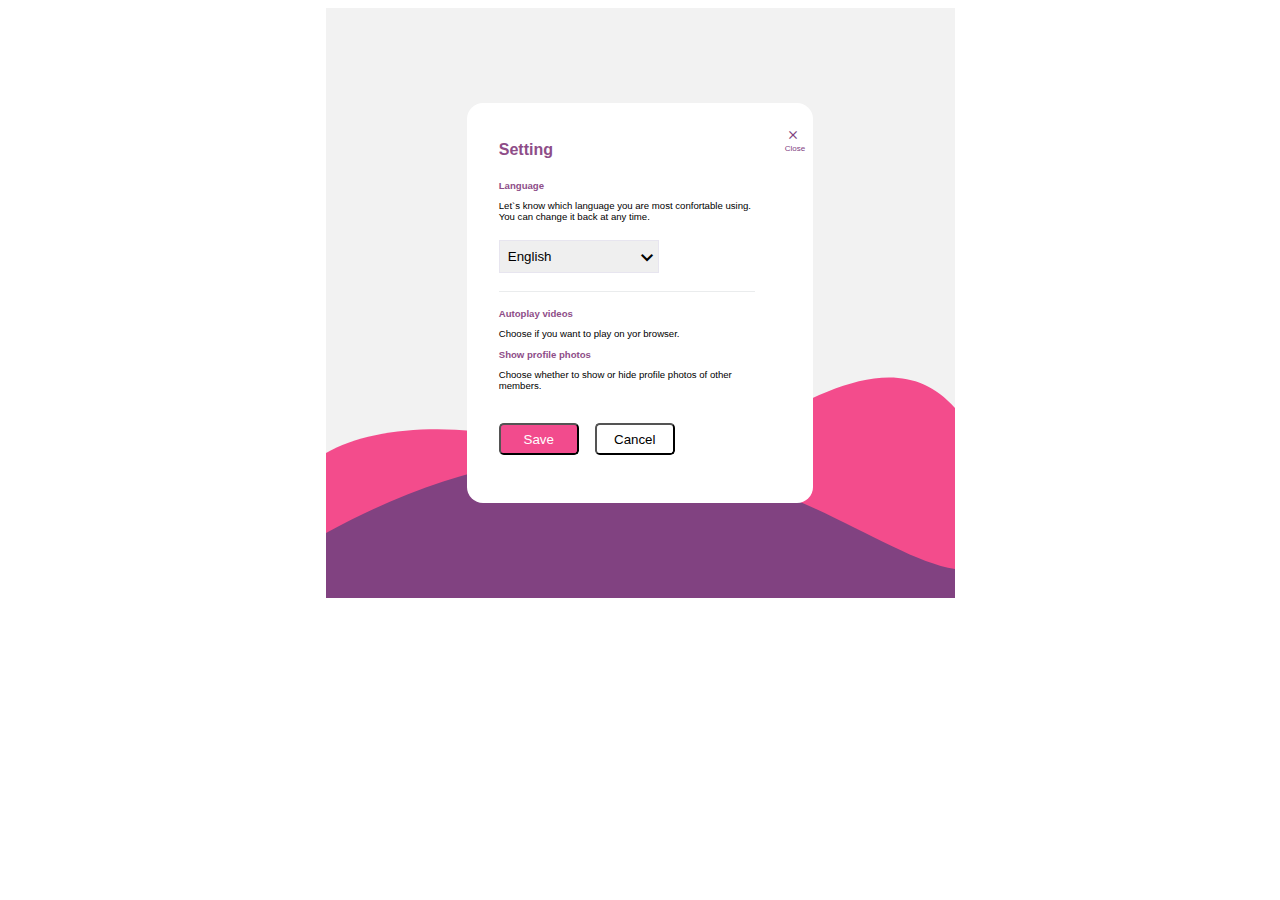
==== components/comp1/comp-1.html @ 18f5f48f "Add component1 folder and link in index.html" ====
<!DOCTYPE html>
<html lang="en">

<head>
  <meta charset="UTF-8">
  <meta name="viewport" content="width=device-width, initial-scale=1.0">
  <link rel="stylesheet" href="./style.css">
  <link rel="stylesheet"
    href="https://fonts.googleapis.com/css2?family=Material+Symbols+Outlined:opsz,wght,FILL,GRAD@24,400,0,0" />
    <link rel="stylesheet" href="https://fonts.googleapis.com/css2?family=Material+Symbols+Outlined:opsz,wght,FILL,GRAD@24,400,0,0" />
  <title>Component 1</title>
</head>

<body>
  <div class="con-1">
    <div class="card">
      <div class="close">
        <span class="material-symbols-outlined" style="font-size: 1rem;">
          close
        </span>
        <br>
        <span style="float: right; font-size: 0.5rem;">Close</span>
      </div>
      <h4>Setting</h4>
      <div class="item">
        <p class="b-t">Language
        <p>
        <p>Let`s know which language you are most confortable using. You can change it back at any time. </p>
      </div>
      <div class="s-item">
        <span class="material-symbols-outlined expand">
          expand_more
          </span>
        <select aria-label="Default select example">
          <option class="option" value="english">English</option>
          <option class="option" value="spanish">Spanish</option>
        </select>
      </div>
      <div class="item">
        <div class="video-text">
          <p class="b-t p-1">Autoplay videos</p>
          <p>Choose if you want to play on yor browser.</p>
        </div>
      </div>
      <div class="item">
        <div class="video-text">
          <p class="b-t">Show profile photos</p>
          <p>Choose whether to show or hide profile photos of other members.</p>
        </div>
        <div class="video-btn">
          <button class="btn-1">Save</button>
          <button class="btn-2">Cancel</button>
        </div>
      </div>
    </div>
  </div>
  <script src="./main.js"></script>
</body>

</html>
---- components/comp1/style.css ----
body{
  font-family: 'Poppins', sans-serif;
}
.con-1{
  width: 629px;
  height: 590px;
  margin:auto;
  background-color: #f2f2f2;
  background-image: url(./assets/back.svg);
  display: flex;
  align-items: center;
  justify-content: center;
}
.close{
  float: right;
  padding: 0.5rem 0.5rem 0 0;
  font-size: 0.3rem;
  cursor: pointer;
  color: #814281;
}
.close p{
  width: 2rem;
}
.card{
  width: 50%;
  height: 65%;
  background-color: white;
  border-radius: 1rem;
  padding-left: 2rem;
  padding-top: 1rem;
}
h4,
h5,
.b-t{
  color: #8e4d88;
}
.s-item{
  padding: 0.5rem 0;
  position: relative;
  display: inline-block;
  cursor: pointer;
}
.s-item select{
}

.expand{
  position: absolute;
  left: 8.5rem;
  top: 0.9rem;
  cursor: pointer;
  pointer-events: none;
}

.b-t{
  font-size: 0.6rem;
  font-weight: 550;
}
.p-1{
  border-top: 1px solid #eaeced;
  padding-top: 1rem;
}
p{
  font-size: 0.6rem;
  font-weight: 100;
  width:16rem;
}
.video-btn{
  margin: 2rem 0rem;
  display: flex;
  justify-content: start;
  gap: 1rem;
}
button{
  cursor: pointer;
  padding: 0.4rem 1rem;
  border-radius: 0.3rem;
  display: block;
  width: 5rem;
}
.btn-1{
  background-color: #f24b8d;
  color: white;
}
.btn-2{
  background-color: white;
  color: black;
}
hr{
  width: 100%;
  color: #eaeced;
}
.l-i{
  background-color: #f24b8d;
  color: white;
}
select{
  width: 10rem;
  padding: 0.5rem;
  border: 1px solid #e7e5ef;
  appearance: none;
  -webkit-appearance: none;
  cursor: pointer;
}
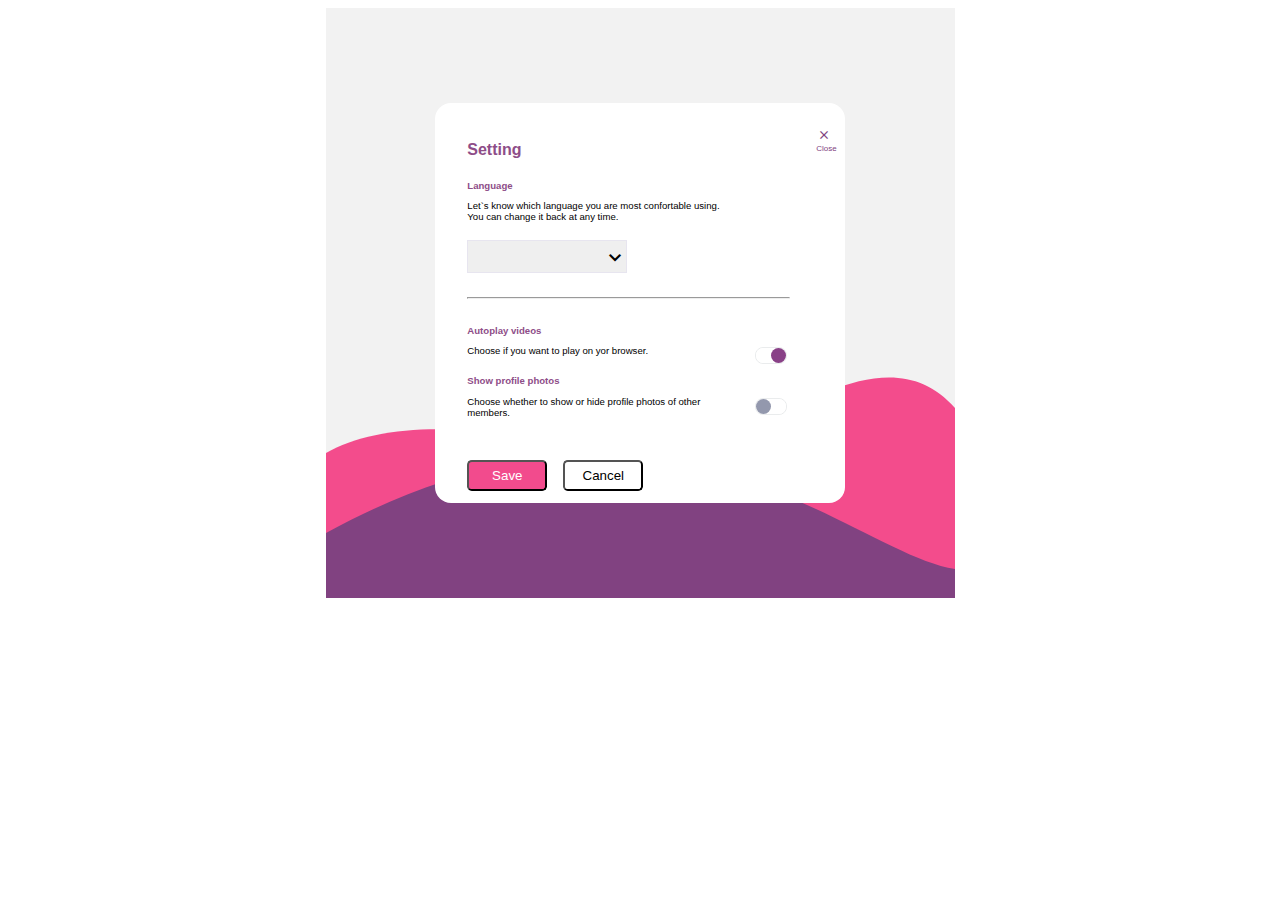
==== commit 081396b2: "Add js code to capture form changes and toggle buttons" ====
--- a/components/comp1/comp-1.html
+++ b/components/comp1/comp-1.html
@@ -7,7 +7,8 @@
   <link rel="stylesheet" href="./style.css">
   <link rel="stylesheet"
     href="https://fonts.googleapis.com/css2?family=Material+Symbols+Outlined:opsz,wght,FILL,GRAD@24,400,0,0" />
-    <link rel="stylesheet" href="https://fonts.googleapis.com/css2?family=Material+Symbols+Outlined:opsz,wght,FILL,GRAD@24,400,0,0" />
+  <link rel="stylesheet"
+    href="https://fonts.googleapis.com/css2?family=Material+Symbols+Outlined:opsz,wght,FILL,GRAD@24,400,0,0" />
   <title>Component 1</title>
 </head>
 
@@ -22,7 +23,7 @@
         <span style="float: right; font-size: 0.5rem;">Close</span>
       </div>
       <h4>Setting</h4>
-      <div class="item">
+      <div>
         <p class="b-t">Language
         <p>
         <p>Let`s know which language you are most confortable using. You can change it back at any time. </p>
@@ -30,29 +31,44 @@
       <div class="s-item">
         <span class="material-symbols-outlined expand">
           expand_more
-          </span>
-        <select aria-label="Default select example">
+        </span>
+        <select id="language"aria-label="Default select example">
+          <option class="option" value="" selected></option>
           <option class="option" value="english">English</option>
           <option class="option" value="spanish">Spanish</option>
         </select>
       </div>
+      <hr>
       <div class="item">
-        <div class="video-text">
-          <p class="b-t p-1">Autoplay videos</p>
+        <div class="video-txt">
+          <p class="b-t">Autoplay videos</p>
           <p>Choose if you want to play on yor browser.</p>
+        </div>
+        <div>
+          <label class="switch">
+            <input id="video" type="checkbox" checked>
+            <span class="slider round"></span>
+          </label>
         </div>
       </div>
       <div class="item">
-        <div class="video-text">
+        <div class="profile-txt">
           <p class="b-t">Show profile photos</p>
           <p>Choose whether to show or hide profile photos of other members.</p>
         </div>
-        <div class="video-btn">
-          <button class="btn-1">Save</button>
-          <button class="btn-2">Cancel</button>
+        <div>
+          <label class="switch">
+            <input id="profile" type="checkbox">
+            <span class="slider round"></span>
+          </label>
         </div>
       </div>
+      <div class="video-btn">
+        <button class="btn-1">Save</button>
+        <button class="btn-2">Cancel</button>
+      </div>
     </div>
+  </div>
   </div>
   <script src="./main.js"></script>
 </body>
--- a/components/comp1/style.css
+++ b/components/comp1/style.css
@@ -22,7 +22,7 @@
   width: 2rem;
 }
 .card{
-  width: 50%;
+  width: 60%;
   height: 65%;
   background-color: white;
   border-radius: 1rem;
@@ -40,8 +40,6 @@
   display: inline-block;
   cursor: pointer;
 }
-.s-item select{
-}
 
 .expand{
   position: absolute;
@@ -49,6 +47,57 @@
   top: 0.9rem;
   cursor: pointer;
   pointer-events: none;
+}
+.switch{
+  position: relative;
+  display: inline-block;
+  width: 30px;
+  height: 15px;
+  border: 1px solid #eaeced;
+  border-radius: 8px;
+  top: 2rem;
+  left: 2rem;
+}
+.switch input{
+  opacity: 0;
+  width: 0;
+  height: 0;
+}
+.slider{
+  position: absolute;
+  cursor: pointer;
+  top: 0;
+  left: 0;
+  right: 0;
+  bottom: 0;
+  background-color: white;
+  -webkit-transition: .4s;
+  transition: .4s;
+}
+.slider:before {
+  position: absolute;
+  content: "";
+  height: 15px;
+  width: 15px;
+  left: 0px;
+  bottom: 0px;
+  background-color: #9398ad;
+  -webkit-transition: .4s;
+  transition: .4s;
+}
+
+input:checked + .slider:before {
+  -webkit-transform: translateX(15px);
+  -ms-transform: translateX(15px);
+  transform: translateX(15px);
+  background-color: #894187;
+}
+.slider.round {
+  border-radius: 34px;
+}
+
+.slider.round:before {
+  border-radius: 50%;
 }
 
 .b-t{
@@ -70,6 +119,9 @@
   justify-content: start;
   gap: 1rem;
 }
+.item{
+  display: flex;
+}
 button{
   cursor: pointer;
   padding: 0.4rem 1rem;
@@ -86,8 +138,10 @@
   color: black;
 }
 hr{
-  width: 100%;
+  width: 85%;
+  margin: 1rem 0 1rem 0;
   color: #eaeced;
+
 }
 .l-i{
   background-color: #f24b8d;
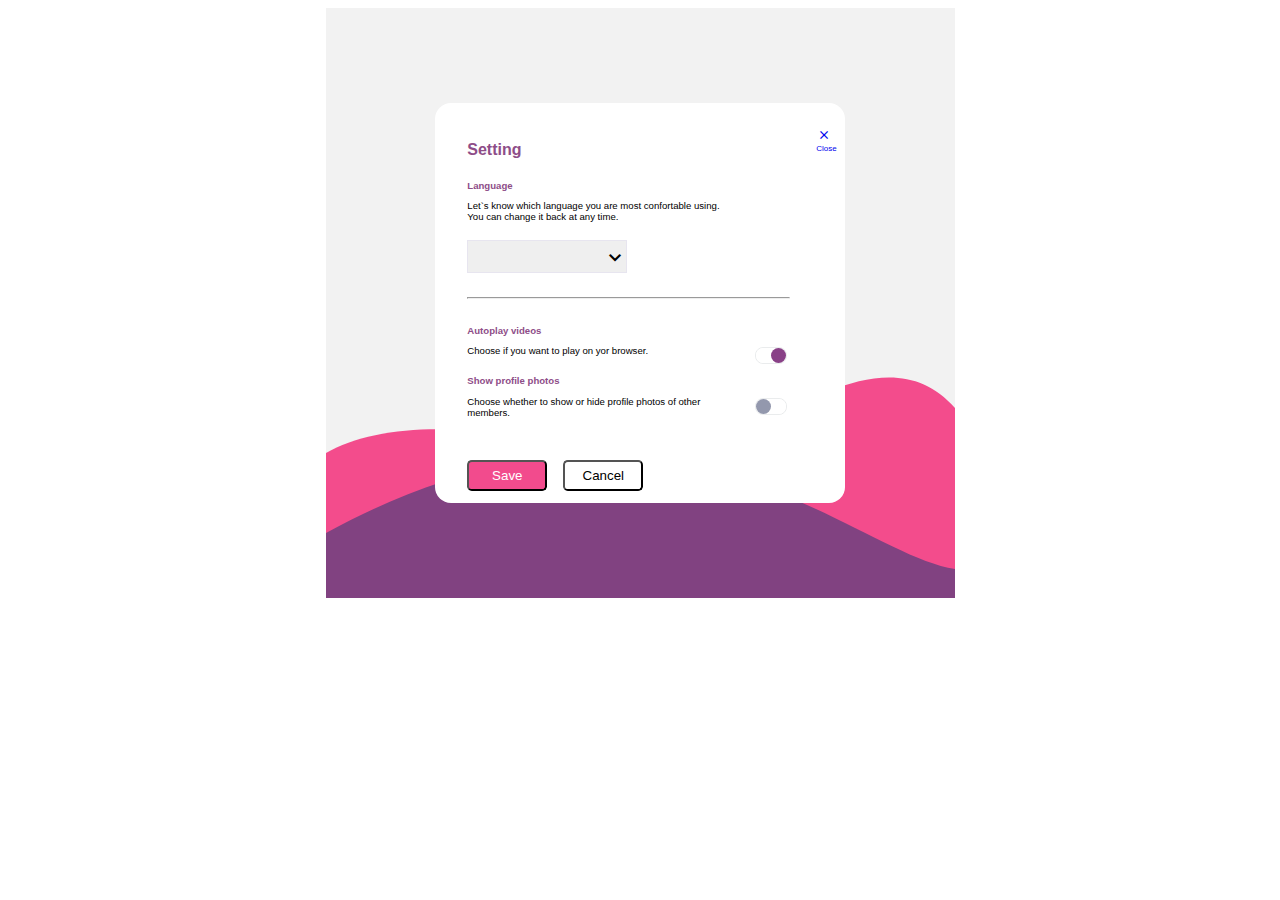
==== commit 7b3dc50f: "add close button for comp1 and add comp2" ====
--- a/components/comp1/comp-1.html
+++ b/components/comp1/comp-1.html
@@ -16,11 +16,14 @@
   <div class="con-1">
     <div class="card">
       <div class="close">
-        <span class="material-symbols-outlined" style="font-size: 1rem;">
-          close
-        </span>
-        <br>
-        <span style="float: right; font-size: 0.5rem;">Close</span>
+        <a href="../../index.html">
+          <span class="material-symbols-outlined" style="font-size: 1rem;">
+            close
+          </span>
+          <br>
+          <span style="float: right; font-size: 0.5rem;">Close</span>
+        </a>
+        
       </div>
       <h4>Setting</h4>
       <div>
